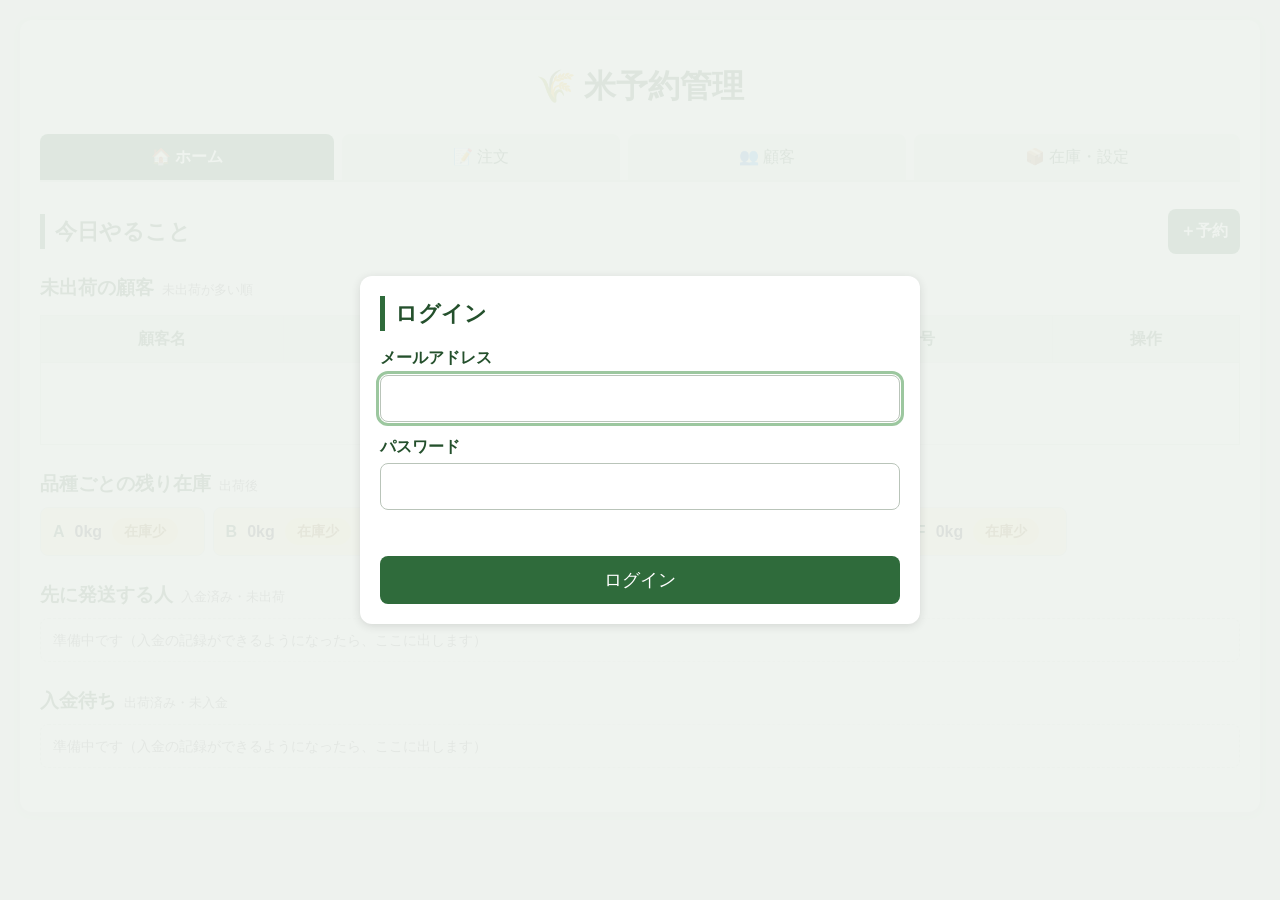
==== index.html @ 4dd09b73 "ログインに認証アプリのコード（2段階認証・TOTP）を加える - ログインのあと、使う人のリストの確認 → 2段階認証の状態で、データの読み込み・コード入力・登録に分ける - コード入力・登録の画面（" ====
<!DOCTYPE html>
<html lang="ja">
  <head>
    <meta charset="UTF-8">
    <meta name="viewport" content="width=device-width, initial-scale=1.0">
    <!-- 読み込んでよいもの・通信してよい先を、この中に書いたものだけに決める（Content-Security-Policy）。
         万一、細工した文字が画面に入っても、スクリプトとして動かず、ほかのサイトへデータを送れないようにするため。
         別の Supabase につなぐときは、connect-src の URL も supabase-config.js の Project URL に変えること。
         img-src の data: は、2段階認証の登録用のQRコード（Supabase から SVG の画像として届く）を出すため（<img> の SVG はスクリプトとして動かない） -->
    <meta http-equiv="Content-Security-Policy" content="default-src 'none'; script-src 'self'; style-src 'self'; img-src 'self' data:; connect-src https://aacfbxcbuesrfolmxltc.supabase.co; base-uri 'none'; form-action 'none'; object-src 'none'">
    <!-- ほかのサイトへ移るときに、このページのアドレスを伝えない -->
    <meta name="referrer" content="no-referrer">
    <title>米予約管理</title>
    <link rel="stylesheet" href="style.css?v=35">
  </head>
  <body>
    <div class="container">
      <h1>🌾 米予約管理</h1>
      <div id="cloudUser" class="cloud-user" hidden>
        <span>ログイン中：<span id="cloudUserEmail"></span></span>
        <button type="button" class="cancel-button" data-action="toggleMfaPanel" aria-expanded="false" aria-controls="mfaPanel" id="mfaPanelButton">ログイン設定</button>
        <button type="button" class="cancel-button" data-action="logout">ログアウト</button>
      </div>
      <!-- ログイン設定：2段階認証（認証アプリ）の登録の一覧・追加・削除 -->
      <section id="mfaPanel" class="mfa-panel no-print" hidden>
        <h2>ログイン設定（認証アプリの登録）</h2>
        <p id="mfaPanelNote" class="mfa-panel-note"></p>
        <ul id="mfaFactorList" class="mfa-factor-list"></ul>
        <div class="mfa-panel-buttons">
          <button type="button" id="mfaAddButton" data-action="startAddMfaFactor">登録を追加</button>
          <button type="button" class="cancel-button" data-action="toggleMfaPanel">閉じる</button>
        </div>
      </section>
      <p id="cloudStatus" class="cloud-status" role="status" aria-live="polite"></p>
      <div id="cloudError" class="cloud-error" role="alert" hidden>
        <p id="cloudErrorText"></p>
        <button type="button" id="cloudRetryButton" data-action="retryCloud">もう一度保存する</button>
      </div>
      <p id="printTitle" class="print-only"></p>
      <nav class="view-tabs" role="tablist" aria-label="表示切り替え">
        <button type="button" class="view-tab active" role="tab" aria-selected="true" aria-controls="homeView" data-view="homeView"><span class="tab-icon" aria-hidden="true">🏠</span><span class="tab-label">ホーム</span></button>
        <button type="button" class="view-tab" role="tab" aria-selected="false" aria-controls="ordersView" data-view="ordersView"><span class="tab-icon" aria-hidden="true">📝</span><span class="tab-label">注文</span></button>
        <button type="button" class="view-tab" role="tab" aria-selected="false" aria-controls="peopleView" data-view="peopleView"><span class="tab-icon" aria-hidden="true">👥</span><span class="tab-label">顧客</span></button>
        <button type="button" class="view-tab" role="tab" aria-selected="false" aria-controls="settingsView" data-view="settingsView"><span class="tab-icon" aria-hidden="true">📦</span><span class="tab-label">在庫・設定</span></button>
      </nav>
      <main id="homeView" class="view-panel">
        <div class="home-head">
          <h2>今日やること</h2>
          <button type="button" class="home-add" data-action="openReservationForm">＋予約</button>
        </div>
        <p id="homeBackupRemind" class="backup-remind home-backup-remind no-print" hidden>
          <span id="homeBackupRemindText"></span>
          <button type="button" class="tool-button" data-action="showBackupPanel">バックアップへ</button>
        </p>
        <section class="home-section">
          <h3>未出荷の顧客<small>未出荷が多い順</small></h3>
          <p id="homeUnshippedSummary" class="unshipped-summary"></p>
          <p id="homeShortageNote" class="home-shortage no-print" hidden>
            <span id="homeShortageText"></span>
            <button type="button" class="tool-button" data-action="showShippedShortage">予約一覧で見る</button>
          </p>
          <div class="table-wrapper">
            <table class="card-table">
              <thead>
                <tr>
                  <th>顧客名</th>
                  <th>品種ごとの残り</th>
                  <th>電話番号</th>
                  <th class="no-print">操作</th>
                </tr>
              </thead>
              <tbody id="homeUnshippedList"></tbody>
            </table>
          </div>
          <p id="homeUnshippedMore" class="home-more" hidden>
            <button type="button" class="tool-button" data-action="showView" data-arg="unshippedView">未出荷の顧客をすべて見る</button>
          </p>
        </section>
        <section class="home-section">
          <h3>品種ごとの残り在庫<small id="homeStockBasis"></small></h3>
          <div id="homeStock" class="home-stock"></div>
        </section>
        <section class="home-section">
          <h3>先に発送する人<small>入金済み・未出荷</small></h3>
          <p class="home-pending">準備中です（入金の記録ができるようになったら、ここに出します）</p>
        </section>
        <section class="home-section">
          <h3>入金待ち<small>出荷済み・未入金</small></h3>
          <p class="home-pending">準備中です（入金の記録ができるようになったら、ここに出します）</p>
        </section>
      </main>

      <main id="ordersView" class="view-panel" hidden>
        <div class="sub-tabs" role="tablist" aria-label="注文の表示切り替え">
          <button type="button" class="sub-tab active" role="tab" aria-selected="true" aria-controls="reservationsView" data-view="reservationsView">予約</button>
          <button type="button" class="sub-tab" role="tab" aria-selected="false" aria-controls="shipmentsView" data-view="shipmentsView">出荷</button>
          <button type="button" class="sub-tab" role="tab" aria-selected="false" aria-controls="dashboardView" data-view="dashboardView">集計</button>
        </div>
        <section id="reservationsView" class="sub-panel" role="tabpanel">
          <div class="form" id="reservationForm">
            <div class="field">
              <label for="variety">品種</label>
              <select id="variety"></select>
            </div>
            <div class="field">
              <label for="month">月</label>
              <select id="month"></select>
            </div>
            <div class="field">
              <label for="name">顧客（名前・ふりがな・電話番号で探す）</label>
              <div class="customer-picker">
                <input id="name" type="text" placeholder="例：やまだ／山田／090" autocomplete="off" role="combobox" aria-autocomplete="list" aria-expanded="false" aria-controls="nameSuggest" aria-describedby="namePicked customerLockNote" maxlength="200">
                <button type="button" id="nameClear" class="customer-clear" aria-label="顧客の欄を空にする" hidden>×</button>
                <ul id="nameSuggest" class="customer-suggest" role="listbox" aria-label="顧客の候補" hidden></ul>
              </div>
              <p id="nameSuggestStatus" class="visually-hidden" aria-live="polite"></p>
              <p id="namePicked" class="customer-picked" hidden></p>
              <small>名前・ふりがな・電話番号の一部で探して、候補から選びます。初めての人は、名前を入れて保存すると顧客管理にも登録されます。</small>
              <p id="customerLockNote" class="field-warning" hidden></p>
              <!-- 選んだ顧客の番号を持っておくための欄（画面には出さない） -->
              <select id="customerSelect" hidden aria-hidden="true" tabindex="-1">
                <option value="">新しい顧客（名前欄に入力）</option>
              </select>
            </div>
            <div class="field">
              <label for="kg">重量（kg）</label>
              <input id="kg" type="number" min="0.1" step="0.1" placeholder="例：5">
            </div>
            <div class="field">
              <label for="channel">受付経路</label>
              <select id="channel"></select>
            </div>
            <div class="form-actions">
              <button id="submitButton" data-action="addReservation">予約を追加</button>
              <button id="cancelEditButton" class="cancel-button" hidden data-action="cancelEdit">キャンセル</button>
            </div>
          </div>
          <h2>予約一覧</h2>
          <div class="quick-filters" role="group" aria-label="予約一覧のすばやい絞り込み">
            <button type="button" class="quick-filter" id="quickFilterUnshipped" aria-pressed="true" data-action="quickStatusFilter" data-arg="unshipped">未出荷だけ</button>
            <button type="button" class="quick-filter" id="quickFilterAll" aria-pressed="false" data-action="quickStatusFilter" data-arg="">すべて</button>
          </div>
          <div class="filters collapsible-filters" id="reservationFilters">
            <label for="searchName">名前で検索</label>
            <input id="searchName" type="search" placeholder="名前の一部を入力">
            <button type="button" class="filters-toggle tool-button" id="reservationFiltersToggle" aria-expanded="false" aria-controls="reservationFiltersMore" data-action="toggleFilters">絞り込み・並び順</button>
            <div class="filters-more" id="reservationFiltersMore">
              <label for="filterVariety">品種</label>
              <select id="filterVariety"></select>
              <label for="filterMonth">月</label>
              <select id="filterMonth"></select>
              <label for="filterChannel">受付経路</label>
              <select id="filterChannel"></select>
              <label for="filterStatus">状態</label>
              <select id="filterStatus"></select>
              <label for="reservationSort">並び順</label>
              <select id="reservationSort">
                <option value="recent">新しい順（登録）</option>
                <option value="month">月順</option>
                <option value="variety">品種順</option>
                <option value="name">顧客名順</option>
                <option value="kg">量が多い順</option>
              </select>
            </div>
          </div>
          <div class="list-tools">
            <button type="button" class="tool-button" data-action="exportReservationsCsv">表示中の一覧をCSVで保存</button>
            <button type="button" class="tool-button" data-action="printCurrentList">この一覧を印刷</button>
          </div>
          <div class="table-wrapper">
            <table class="card-table">
              <thead>
                <tr>
                  <th>品種</th>
                  <th>月</th>
                  <th>名前</th>
                  <th>kg</th>
                  <th>紐づく出荷</th>
                  <th>受付経路</th>
                  <th>状態</th>
                  <th class="no-print">操作</th>
                </tr>
              </thead>
              <tbody id="reservationList"></tbody>
            </table>
          </div>
          <div id="reservationsMore" class="list-more no-print" hidden></div>
        </section>
        <section id="shipmentsView" class="sub-panel" role="tabpanel" hidden>
          <h2>出荷登録</h2>
          <div class="form" id="shipmentForm">
            <div class="field">
              <label for="shipmentVariety">品種</label>
              <select id="shipmentVariety"></select>
            </div>
            <div class="field">
              <label for="shipmentDate">出荷日</label>
              <input id="shipmentDate" type="date">
            </div>
            <div class="field">
              <label for="shipmentName">顧客（名前・ふりがな・電話番号で探す）</label>
              <div class="customer-picker">
                <input id="shipmentName" type="text" placeholder="例：やまだ／山田／090" autocomplete="off" role="combobox" aria-autocomplete="list" aria-expanded="false" aria-controls="shipmentNameSuggest" aria-describedby="shipmentNamePicked" maxlength="200">
                <button type="button" id="shipmentNameClear" class="customer-clear" aria-label="顧客の欄を空にする" hidden>×</button>
                <ul id="shipmentNameSuggest" class="customer-suggest" role="listbox" aria-label="顧客の候補" hidden></ul>
              </div>
              <p id="shipmentNameSuggestStatus" class="visually-hidden" aria-live="polite"></p>
              <p id="shipmentNamePicked" class="customer-picked" hidden></p>
              <small>名前・ふりがな・電話番号の一部で探して、候補から選びます。初めての人は、名前を入れて保存すると顧客管理にも登録されます。</small>
              <!-- 選んだ顧客の番号を持っておくための欄（画面には出さない） -->
              <select id="shipmentCustomerSelect" hidden aria-hidden="true" tabindex="-1">
                <option value="">新しい顧客（名前欄に入力）</option>
              </select>
            </div>
            <div class="field">
              <label for="shipmentKg">重量（kg）</label>
              <input id="shipmentKg" type="number" min="0.1" step="0.1" placeholder="例：20">
            </div>
            <div class="field">
              <label for="shipmentMemo">メモ</label>
              <input id="shipmentMemo" type="text" maxlength="5000">
            </div>
            <div class="field">
              <label for="shipmentReservation">対象の予約</label>
              <select id="shipmentReservation" disabled></select>
            </div>
            <div class="form-actions">
              <button id="shipmentSubmitButton" data-action="addShipment">出荷を登録</button>
              <button id="cancelShipmentEditButton" class="cancel-button" hidden data-action="cancelShipmentEdit">キャンセル</button>
            </div>
          </div>
          <div id="varietyMismatchNotice" class="data-warning" role="status" hidden></div>
          <h2>出荷一覧</h2>
          <div class="filters">
            <label for="shipmentSort">並び順</label>
            <select id="shipmentSort">
              <option value="recent">新しい順（登録）</option>
              <option value="dateDesc">出荷日が新しい順</option>
              <option value="dateAsc">出荷日が古い順</option>
              <option value="name">顧客名順</option>
            </select>
          </div>
          <div class="list-tools">
            <button type="button" class="tool-button" data-action="exportShipmentsCsv">表示中の一覧をCSVで保存</button>
            <button type="button" class="tool-button" data-action="printCurrentList">この一覧を印刷</button>
          </div>
          <div class="table-wrapper">
            <table class="card-table">
              <thead>
                <tr>
                  <th>出荷日</th>
                  <th>品種</th>
                  <th>顧客</th>
                  <th>kg</th>
                  <th>メモ</th>
                  <th class="no-print">操作</th>
                </tr>
              </thead>
              <tbody id="shipmentList"></tbody>
            </table>
          </div>
          <div id="shipmentsMore" class="list-more no-print" hidden></div>
        </section>
        <section id="dashboardView" class="sub-panel" role="tabpanel" hidden>
          <div class="dashboard-cards">
            <section class="total-card">
              <p>現在の総予約量</p>
              <strong id="dashboardTotal">0kg</strong>
            </section>
            <section class="total-card inventory-card">
              <p>総在庫量</p>
              <strong id="dashboardInventory">0kg</strong>
              <small id="dashboardShippable" class="card-sub"></small>
            </section>
            <section class="total-card shipment-card">
              <p>総出荷量</p>
              <strong id="dashboardShipments">0kg</strong>
            </section>
            <section class="total-card remaining-card">
              <p>未出荷量</p>
              <strong id="dashboardUnshippedTotal">0kg</strong>
              <small id="dashboardUnshippedNote" class="over-shipped" hidden></small>
            </section>
          </div>
          <h2>品種別・月別予約量</h2>
          <div class="dashboard-table-wrapper">
            <table class="dashboard-table">
              <thead>
                <tr>
                  <th>品種＼月</th>
                  <th>1月</th>
                  <th>2月</th>
                  <th>3月</th>
                  <th>4月</th>
                  <th>5月</th>
                  <th>6月</th>
                  <th>7月</th>
                  <th>8月</th>
                  <th>9月</th>
                  <th>10月</th>
                  <th>11月</th>
                  <th>12月</th>
                  <th>合計</th>
                </tr>
              </thead>
              <tbody id="dashboardTableBody"></tbody>
            </table>
          </div>
          <p id="dashboardNote" class="dashboard-note" hidden></p>
          <h2>月別合計</h2>
          <div id="summary"></div>
          <h2>出荷集計</h2>
          <div class="table-wrapper">
            <table class="shipment-summary-table">
              <thead>
                <tr>
                  <th>品種</th>
                  <th>在庫量(精米前)</th>
                  <th>出荷できる量</th>
                  <th>予約量</th>
                  <th>出荷量</th>
                  <th>未出荷</th>
                </tr>
              </thead>
              <tbody id="shipmentSummaryBody"></tbody>
            </table>
          </div>
          <div class="dashboard-split">
            <section>
              <h2>受付経路別の予約</h2>
              <div class="table-wrapper">
                <table class="summary-table">
                  <thead>
                    <tr>
                      <th>受付経路</th>
                      <th>件数</th>
                      <th>予約量</th>
                    </tr>
                  </thead>
                  <tbody id="dashboardChannelBody"></tbody>
                </table>
              </div>
            </section>
            <section>
              <h2>状態別の予約</h2>
              <div class="table-wrapper">
                <table class="summary-table">
                  <thead>
                    <tr>
                      <th>状態</th>
                      <th>件数</th>
                      <th>予約量</th>
                    </tr>
                  </thead>
                  <tbody id="dashboardStatusBody"></tbody>
                </table>
              </div>
            </section>
          </div>
        </section>
      </main>

      <main id="peopleView" class="view-panel" hidden>
        <div class="sub-tabs" role="tablist" aria-label="顧客の表示切り替え">
          <button type="button" class="sub-tab active" role="tab" aria-selected="true" aria-controls="customersView" data-view="customersView">顧客管理</button>
          <button type="button" class="sub-tab" role="tab" aria-selected="false" aria-controls="unshippedView" data-view="unshippedView">未出荷の顧客</button>
        </div>
        <section id="customersView" class="sub-panel" role="tabpanel">
          <h2>顧客管理</h2>
          <div class="form customer-form">
            <div class="field">
              <label for="customerName">顧客名（必須）</label>
              <input id="customerName" type="text" placeholder="例：山田太郎" maxlength="200">
            </div>
            <div class="field">
              <label for="customerFurigana">ふりがな</label>
              <input id="customerFurigana" type="text" placeholder="例：やまだたろう" maxlength="200">
            </div>
            <div class="field">
              <label for="customerPhone">電話番号</label>
              <input id="customerPhone" type="tel" placeholder="例：090-0000-0000" maxlength="50">
            </div>
            <div class="field">
              <label for="customerAddress">住所</label>
              <input id="customerAddress" type="text" placeholder="例：東京都" maxlength="1000">
            </div>
            <div class="field">
              <label for="customerMemo">メモ</label>
              <input id="customerMemo" type="text" maxlength="5000">
            </div>
            <div class="form-actions">
              <button id="customerSubmitButton" data-action="saveCustomer">顧客を登録</button>
              <button id="cancelCustomerEditButton" class="cancel-button" hidden data-action="cancelCustomerEdit">キャンセル</button>
            </div>
          </div>
          <div class="filters">
            <label for="customerSearch">顧客名検索</label>
            <input id="customerSearch" type="search">
            <label for="customerSort">並び順</label>
            <select id="customerSort">
              <option value="name">顧客名</option>
              <option value="recent">新しい順（登録）</option>
              <option value="reservations">予約量順</option>
            </select>
          </div>
          <div class="list-tools">
            <button type="button" class="tool-button" data-action="exportCustomersCsv">表示中の一覧をCSVで保存</button>
            <button type="button" class="tool-button" data-action="printCurrentList">この一覧を印刷</button>
          </div>
          <div class="table-wrapper">
            <table class="card-table">
              <thead>
                <tr>
                  <th>顧客名</th>
                  <th>電話番号</th>
                  <th>住所</th>
                  <th>メモ</th>
                  <th>予約合計</th>
                  <th>出荷済み</th>
                  <th>未出荷</th>
                  <th class="no-print">詳細</th>
                  <th class="no-print">編集</th>
                  <th class="no-print">削除</th>
                </tr>
              </thead>
              <tbody id="customerList"></tbody>
            </table>
          </div>
          <div id="customersMore" class="list-more no-print" hidden></div>
          <section id="customerDetail" hidden></section>
        </section>
        <section id="unshippedView" class="sub-panel" role="tabpanel" hidden>
          <h2>未出荷の顧客</h2>
          <details class="help-box">
            <summary><span class="help-mark" aria-hidden="true">？</span>未出荷の数え方</summary>
            <p>予約から、登録した出荷を引いた残りです。予約の状態を変えても減りません。</p>
          </details>
          <p id="unshippedCustomerSummary" class="unshipped-summary"></p>
          <div class="list-tools">
            <button type="button" class="tool-button" data-action="printCurrentList">この一覧を印刷</button>
          </div>
          <div class="table-wrapper">
            <table class="card-table">
              <thead>
                <tr>
                  <th>顧客名</th>
                  <th>未出荷</th>
                  <th>内訳（品種ごとの残り）</th>
                  <th>電話番号</th>
                  <th class="no-print">詳細</th>
                </tr>
              </thead>
              <tbody id="unshippedCustomerList"></tbody>
            </table>
          </div>
          <section id="unlinkedSection" class="unlinked-section" hidden>
            <h3>顧客に結びついていない予約・出荷</h3>
            <details class="help-box">
              <summary><span class="help-mark" aria-hidden="true">？</span>これは何？</summary>
              <p>顧客管理の顧客に結びついていないため、上の一覧に入っていない予約・出荷です（未出荷が残るものだけ）。「顧客として登録」を押すと、同じ名前の予約・出荷がその顧客に結びつきます。ボタンが無い名前は、それぞれの案内に従ってください。間違いなら「編集」で直すか「削除」します。</p>
            </details>
            <div id="unlinkedList"></div>
          </section>
        </section>
      </main>

      <main id="settingsView" class="view-panel" hidden>
        <h2>在庫管理</h2>
        <p class="inventory-help">品種ごとの在庫量・歩留まり・単価を入力してください。</p>
        <div class="mode-switch" role="group" aria-label="在庫の判定方法">
          <span class="mode-label">判定方法</span>
          <button type="button" class="mode-button active" id="stockModeShipped" data-mode="shipped" aria-pressed="true" data-action="setStockMode" data-arg="shipped">出荷ベース<small>出荷できる量−出荷</small></button>
          <button type="button" class="mode-button" id="stockModeReserved" data-mode="reserved" aria-pressed="false" data-action="setStockMode" data-arg="reserved">予約ベース<small>出荷できる量−予約</small></button>
        </div>
        <p class="inventory-help field-warning" id="yieldWarning" hidden></p>
        <details class="help-box">
          <summary><span class="help-mark" aria-hidden="true">？</span>在庫量・歩留まり・単価について</summary>
          <p class="inventory-help" id="yieldHelp"></p>
          <p class="inventory-help" id="stockModeHelp"></p>
          <p class="inventory-help" id="priceHelp"></p>
        </details>
        <div class="table-wrapper">
          <table class="inventory-table card-table">
            <thead>
              <tr>
                <th>品種</th>
                <th>在庫量<br><small>精米前</small></th>
                <th>歩留まり(%)</th>
                <th>出荷できる量<br><small>精米後</small></th>
                <th>予約量</th>
                <th>単価(円/kg)</th>
                <th id="stockRemainHeader">残り在庫</th>
                <th>状態</th>
              </tr>
            </thead>
            <tbody id="inventoryList"></tbody>
          </table>
        </div>
        <p id="inventoryNote" class="dashboard-note" hidden></p>
        <section class="backup-panel" id="backupPanel">
          <h2>データのバックアップ</h2>
          <p id="backupStatus" class="backup-status"></p>
          <p id="backupRemind" class="backup-remind" hidden></p>
          <div class="backup-actions">
            <button type="button" id="exportBackupButton" data-action="exportBackup">データを書き出す</button>
            <button type="button" id="importBackupButton" class="cancel-button" data-action="openImportFile">データを読み込む</button>
            <input type="file" id="importFile" accept=".json,application/json" hidden>
          </div>
          <p class="backup-note">書き出したファイルには顧客の名前・電話番号・住所が含まれます。GitHubなどインターネット上に公開しないでください。</p>
        </section>
      </main>
    </div>
    <!-- スマホでいつも右下に出す「＋」ボタン（予約・出荷をすぐ登録する） -->
    <div id="fab" class="fab no-print">
      <div id="fabMenu" class="fab-menu" hidden>
        <button type="button" data-action="openReservationForm">予約を追加</button>
        <button type="button" data-action="openShipmentForm">出荷を登録</button>
      </div>
      <button type="button" id="fabButton" class="fab-button" aria-label="予約・出荷を登録する" aria-expanded="false" aria-controls="fabMenu" data-action="toggleFab">＋</button>
    </div>
    <div id="docPrint" class="doc-print"></div>
    <div id="toastArea" class="toast-area" role="status" aria-live="polite"></div>
    <!-- 読み込みの間は画面全体をおおう（読み込めなかったときは、理由と「もう一度読み込む」を出す） -->
    <div id="cloudLoading" class="cloud-loading" role="alert">
      <div class="cloud-loading-box">
        <p id="cloudLoadingText">Supabase からデータを読み込んでいます…</p>
        <button type="button" id="cloudReloadButton" data-action="reloadPage" hidden>もう一度読み込む</button>
      </div>
    </div>
    <!-- ログイン画面（ログインするまでは、ほかの画面を操作できない） -->
    <div id="loginScreen" class="cloud-loading" hidden>
      <form id="loginForm" class="cloud-loading-box login-box" novalidate>
        <h2>ログイン</h2>
        <label for="loginEmail">メールアドレス</label>
        <input type="email" id="loginEmail" autocomplete="username" inputmode="email" spellcheck="false">
        <label for="loginPassword">パスワード</label>
        <input type="password" id="loginPassword" autocomplete="current-password">
        <p id="loginMessage" class="login-message" role="alert"></p>
        <button type="submit" id="loginButton">ログイン</button>
      </form>
      <!-- 2段階認証：認証アプリの6桁のコードを入れる -->
      <form id="mfaCodeForm" class="cloud-loading-box login-box" novalidate hidden>
        <h2>認証アプリのコード</h2>
        <p class="login-help">スマホの認証アプリに出ている6桁の数字を入れてください（30秒ごとに変わります）。</p>
        <div id="mfaFactorPicker" hidden>
          <label for="mfaFactorSelect">どの登録のコードか</label>
          <select id="mfaFactorSelect"></select>
        </div>
        <label for="mfaCode">6桁のコード</label>
        <input type="text" id="mfaCode" inputmode="numeric" autocomplete="one-time-code" maxlength="8" spellcheck="false">
        <p id="mfaCodeMessage" class="login-message" role="alert"></p>
        <button type="submit" id="mfaCodeButton">確認する</button>
        <button type="button" class="cancel-button" data-action="logout">別のアカウントでログインする</button>
      </form>
      <!-- 2段階認証：認証アプリを登録する（初めてのとき・登録を追加するとき） -->
      <form id="mfaEnrollForm" class="cloud-loading-box login-box" novalidate hidden>
        <h2 id="mfaEnrollTitle" tabindex="-1">2段階認証の登録</h2>
        <p id="mfaEnrollLead" class="login-help">パスワードが漏れても、ほかの人がデータを見られないよう、ログインのときに、スマホの認証アプリの6桁のコードも入れるようにします。</p>
        <ol class="login-steps">
          <li>スマホに認証アプリ（Google Authenticator、Microsoft Authenticator、1Password など）を入れます。</li>
          <li>認証アプリで、下のQRコードを読み取ります。<strong>スマホを2台使う人は、2台で同じQRコードを読み取ってください</strong>（どちらのスマホのコードでもログインできるようになります）。</li>
          <li>認証アプリに出た6桁の数字を、下に入れて「登録する」を押します。</li>
        </ol>
        <img id="mfaQr" class="mfa-qr" alt="認証アプリで読み取る登録用のQRコード" width="200" height="200">
        <p class="login-help">QRコードを読み取れないときは、認証アプリで「キーを入力」を選び、次のキーを入れます。</p>
        <p id="mfaSecret" class="mfa-secret"></p>
        <label for="mfaEnrollCode">認証アプリに出た6桁のコード</label>
        <input type="text" id="mfaEnrollCode" inputmode="numeric" autocomplete="one-time-code" maxlength="8" spellcheck="false">
        <p class="login-help">登録の途中でページを開き直したり、別のタブでこの画面を開いたりすると、このQRコードは使えなくなります。そのときは、新しく出たQRコードを読み取り直してください。</p>
        <p id="mfaEnrollMessage" class="login-message" role="alert"></p>
        <button type="submit" id="mfaEnrollButton">登録する</button>
        <button type="button" id="mfaEnrollLogout" class="cancel-button" data-action="logout">別のアカウントでログインする</button>
        <button type="button" id="mfaEnrollCancel" class="cancel-button" data-action="cancelAddMfaFactor" hidden>やめる</button>
      </form>
    </div>
    <!-- 読み込む順番：supabase-js → 接続先の設定 → 接続用の関数 → アプリ本体 -->
    <!-- supabase-js は、外のサイト（CDN）からではなく、このリポジトリに置いたもの（npm の @supabase/supabase-js 2.117.2 の dist/umd/supabase.js と同じ中身）を使う。
         同じリポジトリのファイルなので、integrity（中身の確かめ）は付けない（付けると、index.html を直接開いたとき（file://）に読み込めなくなるため）。
         置いたファイルの sha384 は Rj26LVGvoeRVR6+mwQmFfcR3QOBEwT+ZmuCWpuiqeTzJpCs0ER4ITAWGb4Hiy3Ok（版を上げるときに、npm のものと同じかをこれで確かめる） -->
    <script src="vendor/supabase-js-2.117.2.js"></script>
    <script src="supabase-config.js"></script>
    <script src="supabase-client.js?v=27"></script>
    <script src="app.js?v=37"></script>
  </body>
</html>
---- style.css ----
:root {
  --green-900: #24502c;
  --green-800: #1e5d2b;
  --green-700: #2f6b3b;
  --green-100: #e3efe3;
  --green-50: #f0f7f0;
  --line: #dde5dd;
  --text: #222;
  --muted: #666;
}

body {
  font-family: "Hiragino Sans", "Hiragino Kaku Gothic ProN", "Noto Sans JP", "Yu Gothic", Meiryo, sans-serif;
  line-height: 1.6;
  background: #eef2ee;
  margin: 0;
  padding: 20px;
  color: var(--text);
}

.container {
  max-width: 1200px;
  margin: auto;
  background: #fff;
  padding: 20px;
  border-radius: 12px;
  box-shadow: 0 2px 10px rgba(0, 0, 0, 0.08);
}

h1 {
  text-align: center;
  color: var(--green-900);
}

h2 {
  margin: 28px 0 14px;
  padding-left: 10px;
  border-left: 5px solid var(--green-700);
  font-size: 22px;
  color: var(--green-900);
}

.view-tabs {
  position: sticky;
  top: 0;
  z-index: 20;
  background: #fff;
  display: flex;
  gap: 8px;
  margin-bottom: 24px;
  border-bottom: 2px solid #d7e3d7;
  overflow-x: auto;
}

.view-tab {
  flex: 1 0 auto;
  padding: 12px 14px;
  font-size: 16px;
  white-space: nowrap;
  background: var(--green-100);
  color: var(--green-900);
  border-radius: 8px 8px 0 0;
}

.view-tab:hover {
  background: #d3e6d3;
}

.view-tab.active {
  background: var(--green-700);
  color: #fff;
  font-weight: bold;
}

.tab-icon {
  margin-right: 4px;
}

/* タブの中の切り替え（注文：予約・出荷・集計、顧客：顧客管理・未出荷の顧客） */
.sub-tabs {
  display: flex;
  gap: 4px;
  margin: 0 0 20px;
  padding: 4px;
  background: var(--green-50);
  border: 1px solid var(--line);
  border-radius: 10px;
}

.sub-tab {
  flex: 1 1 0;
  min-height: 44px;
  padding: 8px 6px;
  font-size: 16px;
  background: transparent;
  color: var(--green-900);
}

.sub-tab:hover {
  background: var(--green-100);
}

.sub-tab.active {
  background: var(--green-700);
  color: #fff;
  font-weight: bold;
}

/* ホーム */
.home-head {
  display: flex;
  align-items: center;
  justify-content: space-between;
  gap: 12px;
}

.home-head h2 {
  margin: 8px 0;
}

.home-add {
  flex: 0 0 auto;
  min-height: 44px;
  font-size: 16px;
  font-weight: bold;
}

.home-section {
  margin: 16px 0 24px;
}

.home-section h3 {
  margin: 0 0 8px;
  color: var(--green-900);
}

.home-section h3 small {
  margin-left: 8px;
  font-size: 13px;
  font-weight: normal;
  color: var(--muted);
}

.home-pending {
  margin: 0;
  padding: 10px 12px;
  border: 1px dashed var(--line);
  border-radius: 8px;
  color: var(--muted);
  font-size: 14px;
}

.home-more {
  margin: 8px 0 0;
}

/* 状態が「出荷済み」なのに出荷の登録が足りない予約（ホームの1行と、予約一覧の目印） */
.home-shortage {
  display: flex;
  flex-wrap: wrap;
  align-items: center;
  justify-content: space-between;
  gap: 8px;
  margin: 0 0 10px;
  padding: 10px 12px;
  border-left: 4px solid #c0392b;
  border-radius: 6px;
  background: #fdecea;
  color: #8a1f12;
  font-weight: bold;
}

.home-shortage[hidden] {
  display: none;
}

.home-shortage .tool-button {
  min-height: 44px;
}

.status-shortage {
  display: block;
  margin-top: 4px;
  color: #b00020;
  font-size: 13px;
  font-weight: bold;
}

.home-backup-remind {
  display: flex;
  flex-wrap: wrap;
  align-items: center;
  justify-content: space-between;
  gap: 8px;
}

.home-backup-remind .tool-button {
  min-height: 44px;
}

.home-stock {
  display: grid;
  grid-template-columns: repeat(auto-fill, minmax(150px, 1fr));
  gap: 8px;
}

.home-stock-item {
  display: flex;
  flex-wrap: wrap;
  align-items: center;
  gap: 6px 10px;
  padding: 10px 12px;
  border: 1px solid var(--line);
  border-radius: 8px;
  background: #fff;
}

.home-stock-item.stock-low {
  background: #fff3cd;
}

.home-stock-item.stock-shortage {
  background: #ffdede;
}

.home-stock-name {
  font-weight: bold;
  color: var(--green-900);
}

/* 「？」で開く短い説明 */
.help-box {
  margin: 0 0 10px;
  font-size: 14px;
  color: var(--muted);
}

.help-box summary {
  display: inline-flex;
  align-items: center;
  gap: 6px;
  min-height: 44px;
  cursor: pointer;
  color: var(--green-900);
}

.help-mark {
  display: inline-flex;
  align-items: center;
  justify-content: center;
  width: 24px;
  height: 24px;
  border-radius: 50%;
  background: var(--green-100);
  font-weight: bold;
}

.help-box p {
  margin: 4px 0 8px;
}

/* 予約一覧の「未出荷だけ」「すべて」 */
.quick-filters {
  display: flex;
  gap: 8px;
  margin: 0 0 10px;
}

.quick-filter {
  min-height: 44px;
  padding: 8px 16px;
  font-size: 16px;
  background: var(--green-100);
  color: var(--green-900);
}

.quick-filter.active {
  background: var(--green-700);
  color: #fff;
  font-weight: bold;
}

/* 絞り込みの「開く」ボタンはスマホだけ。PC では残りの欄もいつも出す（表の並びはそのまま） */
.filters-toggle {
  display: none;
}

.filters-more {
  display: contents;
}

/* 右下の「＋」ボタンはスマホだけ */
.fab {
  display: none;
}

.form,
.filters {
  display: grid;
  gap: 10px;
  margin-bottom: 30px;
}

.filters {
  grid-template-columns: auto 1fr;
  align-items: center;
  padding: 15px;
  background: var(--green-50);
  border: 1px solid var(--line);
  border-radius: 8px;
}

label {
  font-weight: bold;
  color: var(--green-900);
}

input,
select,
textarea,
button {
  font-size: 18px;
  padding: 12px;
  box-sizing: border-box;
  font-family: inherit;
}

input,
select,
textarea {
  border: 1px solid #b9c4b9;
  border-radius: 8px;
  background: #fff;
}

/* 操作できない欄（例：予約に合わせて固定した出荷の品種）は灰色にする。
   文字は読めるように濃いめにし、iPhone で薄く表示されないようにする */
input:disabled,
select:disabled {
  background: #f2f2f2;
  color: #555;
  -webkit-text-fill-color: #555;
  opacity: 1;
}

/* 入力中の欄には緑の枠を出す（背景は白のまま） */
input:focus-visible,
select:focus-visible,
textarea:focus-visible,
button:focus-visible {
  outline: 3px solid #9cc79f;
  outline-offset: 1px;
}

button {
  cursor: pointer;
  border: 0;
  border-radius: 8px;
  background: var(--green-700);
  color: #fff;
  min-height: 46px;
  transition: background 0.15s;
}

button:hover {
  background: var(--green-800);
}

button:active {
  transform: translateY(1px);
}

/* 押せないボタンは灰色にし、マウスを乗せても押しても見た目を変えない */
button:disabled,
button:disabled:hover,
button:disabled:active {
  background: #b5b5b5;
  cursor: not-allowed;
  transform: none;
}

.form-actions {
  display: flex;
  gap: 10px;
}

.form-actions button {
  flex: 1;
}

.cancel-button {
  background: #6b6b6b;
}

.cancel-button:hover {
  background: #555;
}

.table-wrapper,
.dashboard-table-wrapper {
  overflow-x: auto;
}

/* ダッシュボードの表の下に出す補足 */
.dashboard-note {
  margin: 8px 0 16px;
  padding: 8px 12px;
  border-left: 4px solid #c08a00;
  border-radius: 4px;
  background: #fff3cd;
  color: #5c4400;
  font-size: 0.9em;
  /* 複数の注意を改行で分けて表示する */
  white-space: pre-line;
}

/* 在庫管理・出荷集計の「品種なし」の行（在庫と結びつけられない予約・出荷） */
.stock-unknown td,
.inventory-table .stock-unknown th,
.shipment-summary-table .stock-unknown th {
  background: #f7f7f7;
  color: #555;
}

.inventory-table .stock-unknown th,
.shipment-summary-table .stock-unknown th {
  white-space: nowrap;
}

table {
  width: 100%;
  border-collapse: collapse;
  min-width: 650px;
}

.dashboard-table {
  min-width: 980px;
}

/* 在庫管理の表は、歩留まり・出荷できる量の列があるので広めにする */
.inventory-table {
  min-width: 1100px;
}

th,
td {
  border: 1px solid var(--line);
  padding: 10px;
  text-align: center;
  vertical-align: middle;
}

th {
  background: var(--green-100);
  color: var(--green-900);
}

tbody tr:nth-child(even) {
  background: #fafcfa;
}

tbody tr:hover {
  background: #f1f8f1;
}

.dashboard-table tbody th,
.inventory-table tbody th,
.shipment-summary-table tbody th {
  background: var(--green-50);
}

.grand-total-row th,
.grand-total-row td {
  font-weight: bold;
  background: #fff3cd;
}

.total-card {
  text-align: center;
  background: #eaf6ea;
  border: 2px solid #8fbd91;
  border-radius: 12px;
  padding: 18px;
  box-shadow: 0 1px 4px rgba(0, 0, 0, 0.06);
}

.total-card p {
  margin: 0 0 8px;
  font-size: 18px;
  color: #24502c;
}

.total-card strong {
  color: #1e5d2b;
  font-size: 28px;
}

/* ダッシュボードの総在庫量の下に添える「出荷できる量（精米後）」 */
.card-sub {
  display: block;
  margin-top: 4px;
  font-size: 13px;
}

/* 歩留まりの説明（Supabase の準備がまだのときの注意を、改行して出す） */
#yieldHelp {
  white-space: pre-line;
}

/* 予約より多く出荷しているときの補足（未出荷量をマイナスで出す代わりに添える） */
.over-shipped {
  display: block;
  margin-top: 4px;
  color: #8a5a00;
  font-size: 13px;
}

.over-shipped[hidden] {
  display: none;
}

/* 顧客の未出荷（数字やバッジと、その下の補足をひとまとめにする） */
.unshipped-value {
  display: inline-block;
}

.dashboard-cards {
  display: grid;
  grid-template-columns: repeat(4,1fr);
  gap: 12px;
  margin-bottom: 28px;
}

.inventory-card {
  background: #eef5ff;
  border-color: #9abce5;
}

.remaining-card {
  background: #fff8df;
  border-color: #e1c36a;
}

.shipment-card {
  background: #e6f6f4;
  border-color: #87c9c0;
}

.customer-card {
  background: #f3effa;
  border-color: #b9a8dc;
}

.field {
  display: grid;
  gap: 6px;
  align-content: start;
}

/* 顧客を探す入力欄と、その下に出る候補の一覧 */
.customer-picker {
  position: relative;
}

.customer-picker input {
  width: 100%;
  padding-right: 52px;
  /* 上に固定されたタブの帯に隠れないよう、スクロールで止まる位置を下げる */
  scroll-margin-top: 90px;
}

/* 顧客を変えられないあいだ（出荷が紐づいた予約の編集中）は、灰色にして変えられないことを見せる */
.customer-picker input[readonly] {
  background: #f2f2f2;
  color: #555;
}

/* 顧客の欄を空にするボタン（欄の右はし） */
.customer-clear {
  position: absolute;
  top: 0;
  bottom: 0;
  right: 4px;
  margin: auto 0;
  /* 入力欄より手前に出す（入力欄の下に隠れて押せなくならないように） */
  z-index: 2;
  min-height: 44px;
  height: 44px;
  width: 44px;
  padding: 0;
  background: transparent;
  color: var(--muted);
  font-size: 22px;
}

.customer-clear:hover {
  background: #eee;
}

.customer-clear[hidden] {
  display: none;
}

/* 画面には出さず、読み上げソフトにだけ伝える文 */
.visually-hidden {
  position: absolute;
  width: 1px;
  height: 1px;
  margin: -1px;
  padding: 0;
  overflow: hidden;
  clip: rect(0 0 0 0);
  white-space: nowrap;
  border: 0;
}

.customer-suggest {
  position: absolute;
  left: 0;
  right: 0;
  top: calc(100% + 4px);
  z-index: 30;
  /* スマホでキーボードが出ても隠れにくいよう、画面の高さに合わせて低くする */
  max-height: min(320px, 40vh);
  /* dvh：キーボードなどで変わる、実際に見えている高さ（使えないブラウザでは、上の行が使われる） */
  max-height: min(320px, 40dvh);
  margin: 0;
  padding: 4px 0;
  overflow-y: auto;
  list-style: none;
  background: #fff;
  border: 1px solid #b9c4b9;
  border-radius: 8px;
  box-shadow: 0 4px 14px rgba(0, 0, 0, 0.15);
}

.customer-suggest[hidden] {
  display: none;
}

.suggest-option {
  display: grid;
  gap: 2px;
  min-height: 44px;
  padding: 8px 12px;
  cursor: pointer;
  overflow-wrap: anywhere;
}

.suggest-option:hover,
.suggest-option.active {
  background: var(--green-50);
}

.suggest-main {
  font-size: 16px;
}

.suggest-sub {
  font-size: 13px;
  color: var(--muted);
}

.suggest-head {
  padding: 6px 12px;
  font-size: 13px;
  color: var(--muted);
}

.suggest-new .suggest-main {
  color: var(--green-900);
  font-weight: bold;
}

.customer-picked {
  margin: 0;
  font-size: 14px;
  color: var(--green-900);
  overflow-wrap: anywhere;
}

.customer-picked.customer-picked-new {
  color: #8a5a00;
}

.customer-picked[hidden] {
  display: none;
}

.action-cell {
  white-space: nowrap;
}

.edit-button,
.delete-button,
.detail-button {
  padding: 8px 12px;
  margin: 2px;
}

.edit-button {
  background: #1769aa;
}

.delete-button {
  background: #c00;
}

.detail-button {
  background: var(--green-700);
}

.edit-button:hover {
  background: #11558c;
}

.delete-button:hover {
  background: #a00;
}

.summary-item {
  padding: 10px;
  border-bottom: 1px solid var(--line);
}

.inventory-help,
small {
  color: var(--muted);
}

/* 入力欄の近くに出す短い注意書き */
.field-warning {
  margin: 6px 0 0;
  padding: 6px 10px;
  border-left: 4px solid #a00;
  border-radius: 4px;
  background: #ffdede;
  color: #a00;
  font-size: 0.9em;
  font-weight: bold;
}

/* 注意書きを折り返すときは、ひとまとまりの言葉の途中では切らない */
.field-warning span {
  display: inline-block;
}

.stock-low td,
.stock-low th {
  background: #fff3cd;
}

.stock-shortage td,
.stock-shortage th {
  background: #ffdede;
  color: #a00;
  font-weight: bold;
}

.badge {
  display: inline-block;
  padding: 2px 12px;
  border-radius: 999px;
  font-size: 14px;
  font-weight: bold;
  white-space: nowrap;
}

.badge-ok,
.badge-done {
  background: #dff0e0;
  color: var(--green-800);
}

/* 顧客の未出荷が残っているとき */
.badge-pending {
  background: #fff1d6;
  color: #8a5a00;
}

/* 「未出荷の顧客」タブの説明と件数 */
.section-help {
  margin: 0 0 8px;
  color: var(--muted);
  font-size: 14px;
}

/* 「未出荷の顧客」タブの、顧客が登録されていない予約・出荷 */
.unlinked-section {
  margin-top: 24px;
}

.unlinked-group {
  margin: 12px 0 20px;
  padding: 12px;
  border: 1px solid var(--line);
  border-left: 5px solid #c08a00;
  border-radius: 8px;
  background: #fffdf5;
}

.unlinked-head {
  display: flex;
  flex-wrap: wrap;
  align-items: center;
  gap: 8px 16px;
  margin-bottom: 8px;
}

/* 見出し行のボタンは、名前が長くても横いっぱいに伸ばさない */
.unlinked-head .tool-button {
  flex: 0 0 auto;
}

.unshipped-summary {
  margin: 0 0 12px;
  font-weight: bold;
  color: var(--green-900);
}

.badge-received {
  background: #dbeafe;
  color: #11558c;
}

.badge-preparing {
  background: #ffe9a8;
  color: #7a5b00;
}

.badge-shipped {
  background: #dff0e0;
  color: var(--green-800);
}

.status-select {
  min-height: 0;
  padding: 6px 12px;
  border-radius: 999px;
  font-size: 15px;
  font-weight: bold;
}

.status-received {
  background: #dbeafe;
  color: #11558c;
  border-color: #8fb4dc;
}

.status-preparing {
  background: #ffe9a8;
  color: #7a5b00;
  border-color: #e1c36a;
}

.status-shipped {
  background: #dff0e0;
  color: var(--green-800);
  border-color: #8fbd91;
}

.dashboard-split {
  display: grid;
  grid-template-columns: repeat(2, minmax(0, 1fr));
  gap: 0 24px;
}

.summary-table {
  min-width: 0;
}

.badge-low {
  background: #ffe9a8;
  color: #7a5b00;
}

.badge-shortage {
  background: #ffc9c9;
  color: #a00;
}

.empty-message {
  padding: 28px 10px;
  text-align: center;
  color: var(--muted);
  background: #fafafa;
}

.customer-detail {
  margin-top: 24px;
  padding: 20px;
  background: #f0f7f0;
  border: 2px solid #b7d5b9;
  border-radius: 12px;
}

.detail-grid {
  display: grid;
  grid-template-columns: repeat(2,1fr);
  gap: 12px;
}

.detail-card {
  background: #fff;
  border-radius: 8px;
  padding: 14px;
}

.detail-card h3 {
  margin-top: 0;
}

.detail-card ul {
  margin-bottom: 0;
}

/* 「ほかの顧客とまとめる」欄：縦に並べ、スマホでも選択欄とボタンが幅いっぱいになるようにする */
.merge-card {
  display: flex;
  flex-direction: column;
  gap: 8px;
  margin: 24px 0 12px;
}

/* 元に戻せない操作なので、印刷などのふだんのボタンと見分けられるように赤系の枠にする */
.merge-card .merge-button {
  border-color: #b3261e;
  color: #b3261e;
}

.merge-card select {
  width: 100%;
}

.list-tools {
  display: flex;
  flex-wrap: wrap;
  gap: 8px;
  margin: -14px 0 16px;
}

/* 一覧の下の「何件のうち何件を表示」と「もっと見る」 */
.list-more {
  margin: 8px 0 16px;
  color: var(--green-900);
}

.list-more p {
  margin: 0 0 8px;
}

.list-more .tool-button {
  width: 100%;
}

.tool-button {
  flex: 1;
  min-width: 150px;
  padding: 8px 12px;
  background: #fff;
  color: var(--green-900);
  border: 2px solid var(--green-700);
}

.tool-button:hover {
  background: var(--green-50);
}

.print-only {
  display: none;
}

.doc-print {
  display: none;
}

.doc-buttons {
  display: flex;
  gap: 8px;
  margin: 12px 0;
}

.doc-buttons button {
  flex: 1;
}

.mode-switch {
  display: flex;
  flex-wrap: wrap;
  align-items: center;
  gap: 8px;
  margin: 0 0 8px;
}

.mode-label {
  flex: 0 0 100%;
  font-weight: bold;
  color: var(--green-900);
}

.mode-button {
  flex: 1;
  min-width: 140px;
  padding: 8px 12px;
  line-height: 1.3;
  background: #fff;
  color: var(--green-900);
  border: 2px solid var(--green-700);
}

.mode-button:hover {
  background: var(--green-50);
}

.mode-button.active {
  background: var(--green-700);
  color: #fff;
}

.mode-button.active:hover {
  background: var(--green-800);
}

.mode-button small {
  display: block;
  font-size: 13px;
  color: inherit;
}

.inventory-table th small {
  font-size: 12px;
  font-weight: normal;
}

.toast-area {
  position: fixed;
  left: 0;
  right: 0;
  bottom: calc(16px + env(safe-area-inset-bottom, 0px));
  z-index: 100;
  display: flex;
  flex-direction: column;
  align-items: center;
  gap: 8px;
  padding: 0 12px;
  pointer-events: none;
}

.toast {
  pointer-events: auto;
  width: 100%;
  max-width: 560px;
  padding: 12px 16px;
  border-radius: 10px;
  box-shadow: 0 4px 14px rgba(0, 0, 0, 0.25);
  color: #fff;
  font-size: 16px;
  line-height: 1.5;
  white-space: pre-line;
  cursor: pointer;
}

.toast-info {
  background: #1769aa;
}

.toast-success {
  background: #2f6b3b;
}

.toast-warn {
  background: #fff3cd;
  color: #5c4500;
  border: 1px solid #e1c36a;
}

.toast-error {
  background: #b00020;
}

.backup-panel {
  margin-top: 32px;
  padding: 20px;
  background: #f0f7f0;
  border: 2px solid #b7d5b9;
  border-radius: 12px;
}

.backup-panel h2 {
  margin-top: 0;
}

/* 保存データの食い違いを知らせる枠 */
.data-warning {
  margin: 16px 0;
  padding: 12px 16px;
  border: 1px solid #e0a0a0;
  border-left: 5px solid #a00;
  border-radius: 8px;
  background: #ffdede;
  color: #a00;
}

.data-warning p {
  margin: 0 0 8px;
  font-weight: bold;
}

.data-warning ul {
  margin: 0;
  padding-left: 1.2em;
  overflow-wrap: anywhere;
}

.backup-status {
  margin: 0 0 12px;
  color: #24502c;
}

.backup-actions {
  display: flex;
  gap: 10px;
  flex-wrap: wrap;
}

.backup-actions button {
  flex: 1;
  min-width: 160px;
}

.backup-remind {
  margin: 8px 0 0;
  padding: 10px 12px;
  border-left: 4px solid #e1a100;
  border-radius: 6px;
  background: #fff6dc;
  color: #6b4b00;
  font-weight: bold;
}

.backup-remind[hidden] {
  display: none;
}

.backup-note {
  margin: 12px 0 0;
  font-size: 14px;
  color: #a00;
}

@media (max-width: 600px) {
  body {
    padding: 10px;
    /* 下に固定したタブと「＋」ボタンが、いちばん下の欄やボタンを隠さないように余白を取る */
    padding-bottom: calc(150px + env(safe-area-inset-bottom, 0px));
  }

  /* タブは画面の下に固定する */
  .view-tabs {
    position: fixed;
    top: auto;
    bottom: 0;
    left: 0;
    right: 0;
    gap: 4px;
    margin: 0;
    padding: 4px 4px calc(4px + env(safe-area-inset-bottom, 0px));
    border-top: 2px solid #d7e3d7;
    border-bottom: 0;
    overflow: visible;
    box-shadow: 0 -2px 8px rgba(0, 0, 0, 0.08);
  }

  .view-tab {
    flex: 1 1 0;
    display: flex;
    flex-direction: column;
    align-items: center;
    justify-content: center;
    min-width: 0;
    min-height: 54px;
    padding: 4px 2px;
    font-size: 13px;
    line-height: 1.3;
    white-space: normal;
    border-radius: 8px;
  }

  .tab-icon {
    margin: 0;
    font-size: 20px;
  }

  /* トーストは、下のタブと「＋」ボタンより上に出す（重なると「＋」が押せなくなるため） */
  .toast-area {
    bottom: calc(144px + env(safe-area-inset-bottom, 0px));
  }

  /* 文字を入れている間は、下のナビと「＋」を隠す（キーボードの上に上がってきて、欄や候補の一覧を隠さないように） */
  body.typing .view-tabs,
  body.typing .fab {
    display: none;
  }

  body.typing .toast-area {
    bottom: calc(16px + env(safe-area-inset-bottom, 0px));
  }

  /* 上のタブが無いので、欄を上に出すときの余白は小さくてよい */
  .customer-picker input {
    scroll-margin-top: 16px;
  }

  .fab {
    display: block;
    position: fixed;
    right: 16px;
    bottom: calc(76px + env(safe-area-inset-bottom, 0px));
    z-index: 40;
  }

  .fab-button {
    width: 56px;
    height: 56px;
    border-radius: 50%;
    font-size: 30px;
    line-height: 1;
    padding: 0;
    box-shadow: 0 3px 10px rgba(0, 0, 0, 0.25);
  }

  .fab-menu {
    position: absolute;
    right: 0;
    bottom: 64px;
    display: flex;
    flex-direction: column;
    gap: 8px;
    width: max-content;
  }

  .fab-menu[hidden] {
    display: none;
  }

  .fab-menu button {
    min-height: 48px;
    font-size: 16px;
    box-shadow: 0 2px 8px rgba(0, 0, 0, 0.2);
  }

  .sub-tab {
    font-size: 15px;
  }

  /* 絞り込みは検索欄だけを見せ、残りは「絞り込み・並び順」で開く */
  .filters-toggle {
    display: block;
    min-height: 44px;
  }

  .collapsible-filters .filters-more {
    display: none;
  }

  .collapsible-filters.open .filters-more {
    display: contents;
  }

  .container {
    padding: 15px;
  }

  .filters {
    grid-template-columns: 1fr;
  }

  .form-actions {
    flex-direction: column;
  }

  .dashboard-cards {
    grid-template-columns: 1fr 1fr;
  }

  .detail-grid {
    grid-template-columns: 1fr;
  }

  .customer-detail {
    padding: 14px;
  }

  .dashboard-split {
    grid-template-columns: 1fr;
  }

  h2 {
    font-size: 19px;
  }

  .inventory-table,
  .shipment-summary-table {
    min-width: 0;
    font-size: 14px;
  }

  .inventory-table th,
  .inventory-table td,
  .shipment-summary-table th,
  .shipment-summary-table td {
    padding: 6px 4px;
  }

  .inventory-table input {
    width: 84px;
    font-size: 16px;
    padding: 8px 6px;
  }

  .dashboard-table th:first-child {
    position: sticky;
    left: 0;
    z-index: 1;
  }

  .card-table {
    min-width: 0;
  }

  .card-table,
  .card-table tbody {
    display: block;
  }

  .card-table thead {
    display: none;
  }

  /* 在庫管理の表は、スマホでは1品種を1枚のカードにする。品種名（th）はカードの見出しにする */
  .inventory-table.card-table tbody th {
    display: block;
    flex: 0 0 100%;
    padding: 8px 0;
    border: 0;
    border-bottom: 1px solid #eef2ee;
    font-size: 17px;
    text-align: left;
  }

  .inventory-table.card-table td input {
    width: 120px;
  }

  .card-table tbody tr,
  .card-table tbody tr:hover {
    display: flex;
    flex-wrap: wrap;
    margin-bottom: 12px;
    padding: 6px 12px;
    background: #fff;
    border: 1px solid var(--line);
    border-radius: 10px;
    box-shadow: 0 1px 3px rgba(0, 0, 0, 0.06);
  }

  /* 在庫少・在庫不足・品種なしは、カード全体（縁の余白まで）に色を付ける */
  .card-table tbody tr.stock-low,
  .card-table tbody tr.stock-low:hover {
    background: #fff3cd;
  }

  .card-table tbody tr.stock-shortage,
  .card-table tbody tr.stock-shortage:hover {
    background: #ffdede;
  }

  .card-table tbody tr.stock-unknown,
  .card-table tbody tr.stock-unknown:hover {
    background: #f7f7f7;
  }

  .card-table td {
    display: flex;
    flex: 0 0 100%;
    align-items: center;
    justify-content: space-between;
    gap: 12px;
    padding: 8px 0;
    border: 0;
    border-bottom: 1px solid #eef2ee;
    text-align: right;
    word-break: break-all;
  }

  .card-table td[data-label]::before {
    flex: 0 0 auto;
    color: var(--green-900);
    font-weight: bold;
    text-align: left;
    content: attr(data-label);
  }

  .card-table td:last-child {
    border-bottom: 0;
  }

  .card-table td.empty-message {
    display: block;
    text-align: center;
  }

  .card-table .action-cell {
    justify-content: flex-end;
  }

  /* 状態の欄に「出荷の登録が足りません」が付くときは、選択欄の下に折り返す */
  .card-table td.status-cell {
    flex-wrap: wrap;
  }

  .card-table td.status-cell .status-shortage {
    flex: 0 0 100%;
    text-align: right;
  }

  .card-table td.action-td {
    display: block;
    flex: 1 1 0;
    min-width: 0;
    padding: 8px 2px 4px;
    border-bottom: 0;
    text-align: center;
  }

  .card-table td.action-td button {
    width: 100%;
    margin: 0;
  }
}

@media (min-width: 900px) {
  .form {
    grid-template-columns: repeat(3, minmax(0, 1fr));
    gap: 14px 18px;
  }

  .form .form-actions {
    grid-column: 1 / -1;
    justify-content: flex-end;
  }

  .form .form-actions button {
    flex: 0 0 240px;
  }

  .filters {
    grid-template-columns: auto minmax(0, 1fr) auto minmax(0, 1fr) auto minmax(0, 1fr);
    column-gap: 14px;
  }
}

/* Supabase への保存の状態（画面の上） */
.cloud-status {
  margin: -8px 0 12px;
  text-align: center;
  font-size: 13px;
  color: var(--muted);
}

.cloud-status:empty {
  display: none;
}

.cloud-status.cloud-status-error {
  color: #b00020;
  font-weight: bold;
}

/* Supabase に保存できなかったときの赤いお知らせ */
.cloud-error {
  margin: 0 0 16px;
  padding: 12px 16px;
  border-left: 5px solid #b00020;
  border-radius: 8px;
  background: #ffe5e9;
  color: #7a0015;
}

.cloud-error[hidden] {
  display: none;
}

.cloud-error p {
  margin: 0 0 10px;
  white-space: pre-line;
  overflow-wrap: anywhere;
}

/* 読み込みの間、画面全体をおおう */
.cloud-loading {
  position: fixed;
  inset: 0;
  z-index: 200;
  display: flex;
  align-items: center;
  justify-content: center;
  padding: 16px;
  background: rgba(238, 242, 238, 0.92);
}

.cloud-loading[hidden] {
  display: none;
}

.cloud-loading-box {
  width: 100%;
  max-width: 520px;
  padding: 20px;
  border-radius: 12px;
  background: #fff;
  box-shadow: 0 2px 10px rgba(0, 0, 0, 0.12);
  text-align: center;
}

.cloud-loading-box p {
  margin: 0;
  white-space: pre-line;
  overflow-wrap: anywhere;
}

.cloud-loading-box button {
  margin-top: 14px;
}

/* ログイン中の人と、ログアウトボタン（画面の上） */
.cloud-user {
  display: flex;
  flex-wrap: wrap;
  align-items: center;
  justify-content: center;
  gap: 8px 12px;
  margin: -8px 0 8px;
  font-size: 14px;
  color: var(--muted);
  overflow-wrap: anywhere;
}

.cloud-user[hidden] {
  display: none;
}

.cloud-user button {
  min-height: 44px;
  padding: 4px 14px;
  font-size: 14px;
}

/* ログイン画面 */
.login-box {
  text-align: left;
}

.login-box h2 {
  margin-top: 0;
}

.login-box label {
  display: block;
  margin: 12px 0 4px;
  font-weight: bold;
}

.login-box input {
  width: 100%;
}

.login-box button {
  width: 100%;
  margin-top: 8px;
}

.login-box .login-message {
  min-height: 1.6em;
  margin: 12px 0 0;
}

.login-message-error {
  color: #b00020;
}

/* ログイン画面は、登録の説明が長いので、はみ出したら縦に動かせるようにする
   （上下の余白を auto にして、短いときは真ん中、長いときは上から出す） */
#loginScreen {
  align-items: flex-start;
  overflow-y: auto;
}

#loginScreen .login-box {
  margin: auto 0;
}

.login-box[hidden] {
  display: none;
}

.login-box .login-help {
  margin: 8px 0 0;
  font-size: 14px;
  color: var(--muted);
}

.login-box .login-steps {
  margin: 8px 0 0;
  padding-left: 1.4em;
  font-size: 14px;
}

.login-box .login-steps li {
  margin-bottom: 4px;
}

.login-box select {
  width: 100%;
}

/* 登録用のQRコード（白い余白を付けて、読み取りやすくする） */
.mfa-qr {
  display: block;
  width: 200px;
  max-width: 100%;
  height: auto;
  margin: 12px auto 0;
  padding: 8px;
  background: #fff;
  border: 1px solid #ddd;
}

.mfa-qr:not([src]) {
  display: none;
}

/* 手で入れるキー（長いので、どこでも折り返す） */
.mfa-secret {
  margin: 4px 0 0;
  font-family: monospace;
  font-size: 15px;
  letter-spacing: 0.05em;
  overflow-wrap: anywhere;
  user-select: all;
}

/* ログイン設定のパネル */
.mfa-panel {
  margin: 0 0 16px;
  padding: 14px 16px;
  border: 1px solid #ccd6cc;
  border-radius: 10px;
  background: #f7faf7;
}

.mfa-panel[hidden] {
  display: none;
}

.mfa-panel h2 {
  margin: 0 0 8px;
  font-size: 18px;
}

.mfa-panel-note {
  margin: 0 0 8px;
  white-space: pre-line;
  overflow-wrap: anywhere;
}

.mfa-panel-note-warn {
  color: #8a4b00;
}

.mfa-factor-list {
  margin: 0 0 8px;
  padding: 0;
  list-style: none;
}

.mfa-factor-list li {
  display: flex;
  flex-wrap: wrap;
  align-items: center;
  gap: 4px 12px;
  padding: 8px 0;
  border-bottom: 1px solid #e3e8e3;
  overflow-wrap: anywhere;
}

.mfa-factor-list .mfa-factor-name {
  flex: 1 1 12em;
  font-weight: bold;
}

.mfa-factor-list .mfa-factor-date {
  font-size: 14px;
  color: var(--muted);
}

.mfa-factor-list button,
.mfa-panel-buttons button {
  min-height: 44px;
}

.mfa-panel-buttons {
  display: flex;
  flex-wrap: wrap;
  gap: 8px;
}

@media print {
  body {
    padding: 0;
    background: #fff;
  }

  .container {
    max-width: none;
    padding: 0;
    box-shadow: none;
  }

  .view-tabs,
  .sub-tabs,
  .quick-filters,
  .home-head,
  .fab,
  .form,
  .filters,
  .list-tools,
  .backup-panel,
  .toast-area,
  .cloud-status,
  .cloud-error,
  .cloud-loading,
  .cloud-user,
  .no-print,
  .action-cell,
  .action-td,
  .mode-switch,
  .data-warning,
  #customerDetail {
    display: none !important;
  }

  .print-only {
    display: block;
    margin: 0 0 12px;
    font-size: 14px;
    color: #444;
    text-align: center;
  }

  h1 {
    margin: 0 0 4px;
    font-size: 20px;
  }

  table,
  .dashboard-table,
  .inventory-table {
    min-width: 0;
    font-size: 12px;
  }

  th,
  td {
    padding: 4px 6px;
  }

  th {
    background: #eee;
    color: #000;
  }

  tbody tr,
  tbody tr:hover,
  tbody tr:nth-child(even) {
    background: #fff;
  }

  .status-select {
    padding: 0;
    font-weight: normal;
    background: none;
    border: 0;
    -webkit-appearance: none;
    appearance: none;
  }

  tr {
    break-inside: avoid;
  }
}

body.printing-doc .container {
  display: none;
}

body.printing-doc .toast-area {
  display: none;
}

body.printing-doc .doc-print {
  display: block;
  max-width: 720px;
  margin: 0 auto;
  padding: 24px;
  font-family: "Hiragino Sans", "Noto Sans JP", sans-serif;
  color: #222;
}

.doc-print h1 {
  margin: 0 0 8px;
  text-align: center;
  letter-spacing: 0.2em;
}

.doc-meta {
  text-align: right;
  margin: 0 0 24px;
  color: #444;
}

.doc-to {
  font-size: 18px;
  margin: 0 0 24px;
  border-bottom: 2px solid #333;
  padding-bottom: 6px;
}

.doc-table {
  width: 100%;
  border-collapse: collapse;
  margin-bottom: 16px;
}

.doc-table th,
.doc-table td {
  border: 1px solid #999;
  padding: 8px;
  text-align: center;
}

.doc-total {
  text-align: right;
  font-size: 20px;
  font-weight: bold;
}

.doc-note {
  margin-top: 24px;
  font-size: 13px;
  color: #555;
}
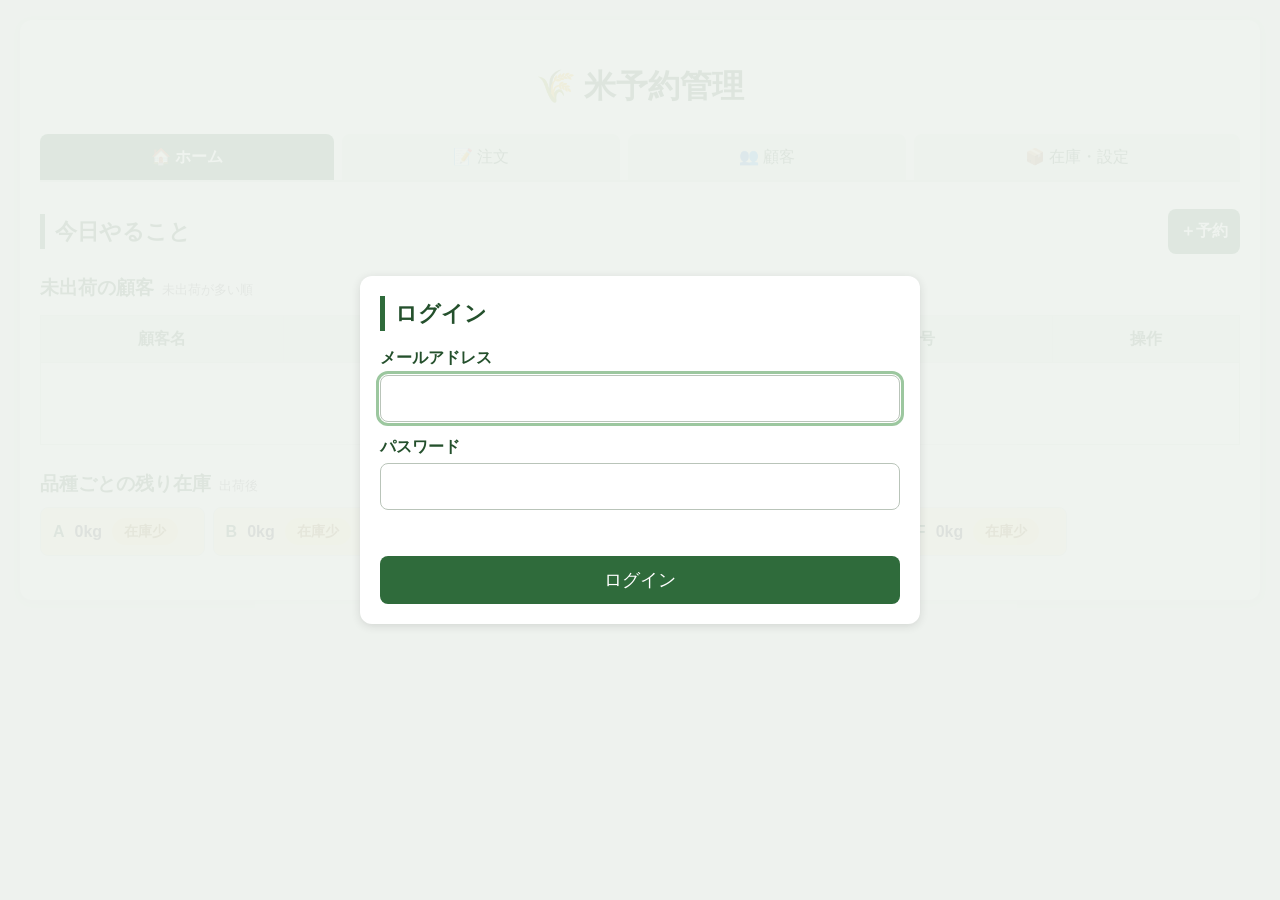
==== commit 71908c42: "保存できた知らせを出す・検索などで隠れた予約を知らせる・ホームの準備中の枠を消す - 予約・出荷の追加・編集と、在庫量・単価・歩留まりの変更のあと、Supabase への送信がエラーなく   終わった" ====
--- a/index.html
+++ b/index.html
@@ -80,14 +80,6 @@
           <h3>品種ごとの残り在庫<small id="homeStockBasis"></small></h3>
           <div id="homeStock" class="home-stock"></div>
         </section>
-        <section class="home-section">
-          <h3>先に発送する人<small>入金済み・未出荷</small></h3>
-          <p class="home-pending">準備中です（入金の記録ができるようになったら、ここに出します）</p>
-        </section>
-        <section class="home-section">
-          <h3>入金待ち<small>出荷済み・未入金</small></h3>
-          <p class="home-pending">準備中です（入金の記録ができるようになったら、ここに出します）</p>
-        </section>
       </main>
 
       <main id="ordersView" class="view-panel" hidden>
@@ -141,8 +133,8 @@
             <button type="button" class="quick-filter" id="quickFilterAll" aria-pressed="false" data-action="quickStatusFilter" data-arg="">すべて</button>
           </div>
           <div class="filters collapsible-filters" id="reservationFilters">
-            <label for="searchName">名前で検索</label>
-            <input id="searchName" type="search" placeholder="名前の一部を入力">
+            <label for="searchName">名前・ふりがな・電話で検索</label>
+            <input id="searchName" type="search" placeholder="名前・ふりがな・電話番号の一部">
             <button type="button" class="filters-toggle tool-button" id="reservationFiltersToggle" aria-expanded="false" aria-controls="reservationFiltersMore" data-action="toggleFilters">絞り込み・並び順</button>
             <div class="filters-more" id="reservationFiltersMore">
               <label for="filterVariety">品種</label>
@@ -394,8 +386,8 @@
             </div>
           </div>
           <div class="filters">
-            <label for="customerSearch">顧客名検索</label>
-            <input id="customerSearch" type="search">
+            <label for="customerSearch">名前・ふりがな・電話・住所で検索</label>
+            <input id="customerSearch" type="search" placeholder="名前・ふりがな・電話番号・住所の一部">
             <label for="customerSort">並び順</label>
             <select id="customerSort">
               <option value="name">顧客名</option>
--- a/style.css
+++ b/style.css
@@ -139,15 +139,6 @@
   font-size: 13px;
   font-weight: normal;
   color: var(--muted);
-}
-
-.home-pending {
-  margin: 0;
-  padding: 10px 12px;
-  border: 1px dashed var(--line);
-  border-radius: 8px;
-  color: var(--muted);
-  font-size: 14px;
 }
 
 .home-more {
@@ -1618,6 +1609,11 @@
 
 .login-box .login-steps li {
   margin-bottom: 4px;
+}
+
+/* 登録の画面を出したときに見出しへ移す入力位置の枠線は出さない（入力欄ではないため） */
+#mfaEnrollTitle:focus {
+  outline: none;
 }
 
 .login-box select {
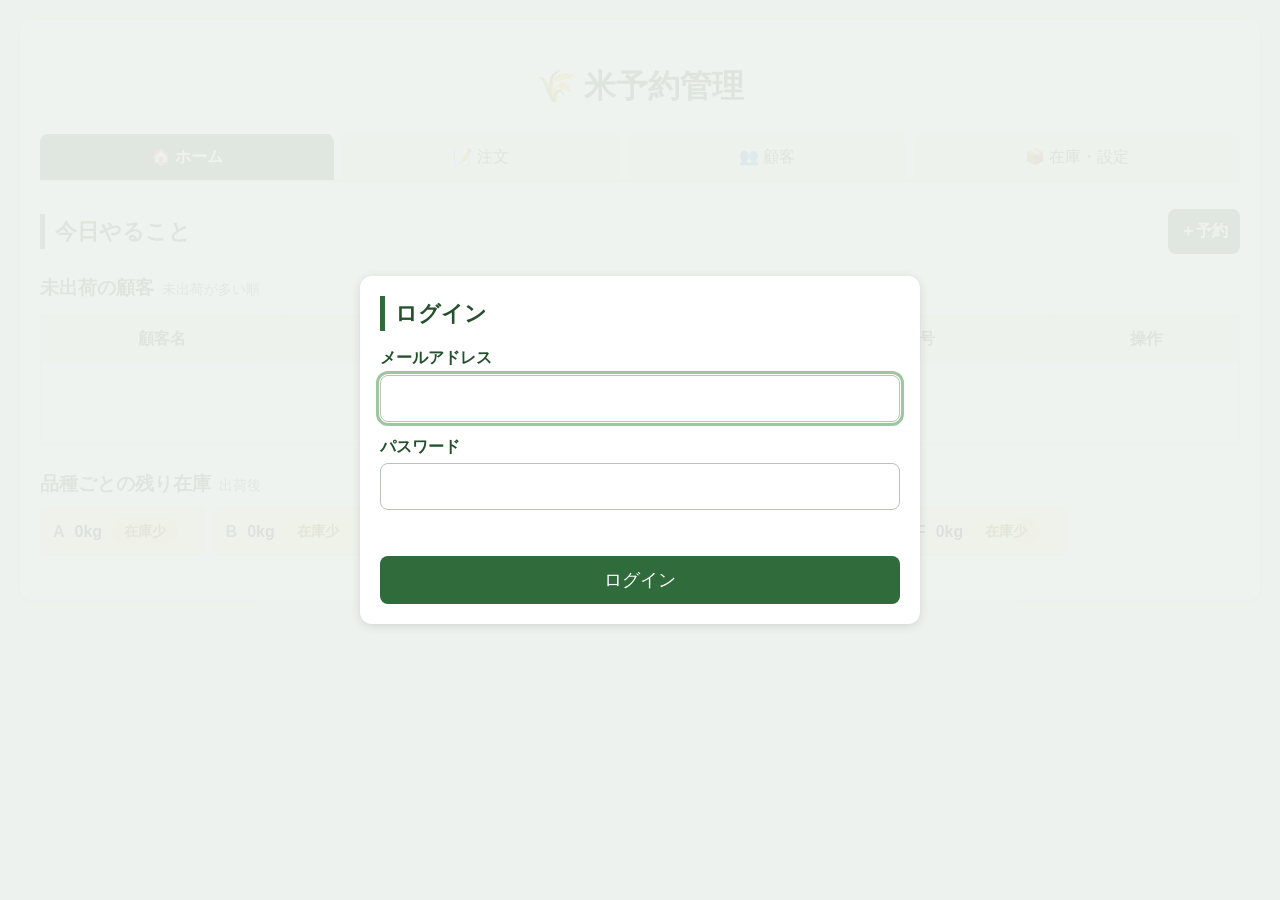
==== commit c4e0d965: "言葉の統一・小さい文字・ホーム画面に追加・自動ロックを足す。元に戻すボタンが押せないことがあるのを直す - 量を指す「出荷済み」を「出荷登録量」にそろえる（予約の状態と、顧客CSVの列名は変えない） " ====
--- a/index.html
+++ b/index.html
@@ -7,11 +7,16 @@
          万一、細工した文字が画面に入っても、スクリプトとして動かず、ほかのサイトへデータを送れないようにするため。
          別の Supabase につなぐときは、connect-src の URL も supabase-config.js の Project URL に変えること。
          img-src の data: は、2段階認証の登録用のQRコード（Supabase から SVG の画像として届く）を出すため（<img> の SVG はスクリプトとして動かない） -->
-    <meta http-equiv="Content-Security-Policy" content="default-src 'none'; script-src 'self'; style-src 'self'; img-src 'self' data:; connect-src https://aacfbxcbuesrfolmxltc.supabase.co; base-uri 'none'; form-action 'none'; object-src 'none'">
+    <meta http-equiv="Content-Security-Policy" content="default-src 'none'; script-src 'self'; style-src 'self'; img-src 'self' data:; manifest-src 'self'; connect-src https://aacfbxcbuesrfolmxltc.supabase.co; base-uri 'none'; form-action 'none'; object-src 'none'">
     <!-- ほかのサイトへ移るときに、このページのアドレスを伝えない -->
     <meta name="referrer" content="no-referrer">
     <title>米予約管理</title>
-    <link rel="stylesheet" href="style.css?v=35">
+    <!-- スマホのホーム画面に追加したときの名前・アイコン（ファイルの場所は、このページからの相対の場所で書く） -->
+    <link rel="manifest" href="manifest.webmanifest">
+    <link rel="apple-touch-icon" href="icons/apple-touch-icon.png">
+    <meta name="apple-mobile-web-app-title" content="米予約">
+    <meta name="theme-color" content="#2f6b3b">
+    <link rel="stylesheet" href="style.css?v=36">
   </head>
   <body>
     <div class="container">
@@ -224,6 +229,12 @@
           <div id="varietyMismatchNotice" class="data-warning" role="status" hidden></div>
           <h2>出荷一覧</h2>
           <div class="filters">
+            <label for="shipmentSearch">顧客名・ふりがな・電話・メモで検索</label>
+            <input id="shipmentSearch" type="search" placeholder="顧客名・ふりがな・電話番号・メモの一部">
+            <label for="shipmentFilterVariety">品種</label>
+            <select id="shipmentFilterVariety"></select>
+            <label for="shipmentFilterMonth">出荷した年月</label>
+            <select id="shipmentFilterMonth"></select>
             <label for="shipmentSort">並び順</label>
             <select id="shipmentSort">
               <option value="recent">新しい順（登録）</option>
@@ -265,7 +276,7 @@
               <small id="dashboardShippable" class="card-sub"></small>
             </section>
             <section class="total-card shipment-card">
-              <p>総出荷量</p>
+              <p>総出荷登録量</p>
               <strong id="dashboardShipments">0kg</strong>
             </section>
             <section class="total-card remaining-card">
@@ -310,7 +321,7 @@
                   <th>在庫量(精米前)</th>
                   <th>出荷できる量</th>
                   <th>予約量</th>
-                  <th>出荷量</th>
+                  <th>出荷登録量</th>
                   <th>未出荷</th>
                 </tr>
               </thead>
@@ -393,6 +404,7 @@
               <option value="name">顧客名</option>
               <option value="recent">新しい順（登録）</option>
               <option value="reservations">予約量順</option>
+              <option value="lastShipment">最後の出荷日が古い順（声かけ用）</option>
             </select>
           </div>
           <div class="list-tools">
@@ -408,8 +420,9 @@
                   <th>住所</th>
                   <th>メモ</th>
                   <th>予約合計</th>
-                  <th>出荷済み</th>
+                  <th>出荷登録量</th>
                   <th>未出荷</th>
+                  <th>最後の出荷日</th>
                   <th class="no-print">詳細</th>
                   <th class="no-print">編集</th>
                   <th class="no-print">削除</th>
@@ -493,6 +506,8 @@
           <h2>データのバックアップ</h2>
           <p id="backupStatus" class="backup-status"></p>
           <p id="backupRemind" class="backup-remind" hidden></p>
+          <label class="backup-device"><input type="checkbox" id="backupDevice"> この端末でバックアップを取る（入れると、7日ごとに書き出しをすすめます。まだ一度も書き出していなくても知らせます）</label>
+          <p class="section-help">この設定と「最終バックアップ」は、端末（ブラウザ）ごとに覚えます。iPhone では、Safari とホーム画面から開いたアプリが、別の端末として扱われることがあります。</p>
           <div class="backup-actions">
             <button type="button" id="exportBackupButton" data-action="exportBackup">データを書き出す</button>
             <button type="button" id="importBackupButton" class="cancel-button" data-action="openImportFile">データを読み込む</button>
@@ -572,6 +587,6 @@
     <script src="vendor/supabase-js-2.117.2.js"></script>
     <script src="supabase-config.js"></script>
     <script src="supabase-client.js?v=27"></script>
-    <script src="app.js?v=37"></script>
+    <script src="app.js?v=38"></script>
   </body>
 </html>
--- a/style.css
+++ b/style.css
@@ -136,7 +136,7 @@
 
 .home-section h3 small {
   margin-left: 8px;
-  font-size: 13px;
+  font-size: 14px;
   font-weight: normal;
   color: var(--muted);
 }
@@ -173,7 +173,7 @@
   display: block;
   margin-top: 4px;
   color: #b00020;
-  font-size: 13px;
+  font-size: 14px;
   font-weight: bold;
 }
 
@@ -490,7 +490,7 @@
 .card-sub {
   display: block;
   margin-top: 4px;
-  font-size: 13px;
+  font-size: 14px;
 }
 
 /* 歩留まりの説明（Supabase の準備がまだのときの注意を、改行して出す） */
@@ -503,7 +503,7 @@
   display: block;
   margin-top: 4px;
   color: #8a5a00;
-  font-size: 13px;
+  font-size: 14px;
 }
 
 .over-shipped[hidden] {
@@ -648,13 +648,13 @@
 }
 
 .suggest-sub {
-  font-size: 13px;
+  font-size: 14px;
   color: var(--muted);
 }
 
 .suggest-head {
   padding: 6px 12px;
-  font-size: 13px;
+  font-size: 14px;
   color: var(--muted);
 }
 
@@ -1014,12 +1014,12 @@
 
 .mode-button small {
   display: block;
-  font-size: 13px;
+  font-size: 14px;
   color: inherit;
 }
 
 .inventory-table th small {
-  font-size: 12px;
+  font-size: 14px;
   font-weight: normal;
 }
 
@@ -1069,6 +1069,25 @@
   background: #b00020;
 }
 
+/* 知らせの中のボタン（「元に戻す」など） */
+.toast-action {
+  display: block;
+  margin-top: 8px;
+  min-height: 44px;
+  padding: 8px 16px;
+  border: 2px solid currentColor;
+  border-radius: 8px;
+  background: transparent;
+  color: inherit;
+  font-size: 16px;
+  font-weight: bold;
+  cursor: pointer;
+}
+
+.toast-action:hover {
+  background: rgba(255, 255, 255, 0.15);
+}
+
 .backup-panel {
   margin-top: 32px;
   padding: 20px;
@@ -1127,6 +1146,28 @@
   background: #fff6dc;
   color: #6b4b00;
   font-weight: bold;
+}
+
+.backup-remind.backup-remind-urgent {
+  border-left-color: #b00020;
+  background: #fdecee;
+  color: #8a0019;
+}
+
+.backup-device {
+  display: flex;
+  align-items: flex-start;
+  gap: 8px;
+  margin-top: 12px;
+  font-weight: bold;
+}
+
+.backup-device input {
+  width: 22px;
+  height: 22px;
+  flex: none;
+  margin: 2px 0 0;
+  padding: 0;
 }
 
 .backup-remind[hidden] {
@@ -1171,7 +1212,7 @@
     min-width: 0;
     min-height: 54px;
     padding: 4px 2px;
-    font-size: 13px;
+    font-size: 14px;
     line-height: 1.3;
     white-space: normal;
     border-radius: 8px;
@@ -1455,7 +1496,7 @@
 .cloud-status {
   margin: -8px 0 12px;
   text-align: center;
-  font-size: 13px;
+  font-size: 15px;
   color: var(--muted);
 }
 
@@ -1573,6 +1614,7 @@
 
 .login-box .login-message {
   min-height: 1.6em;
+  white-space: pre-line;
   margin: 12px 0 0;
 }
 
